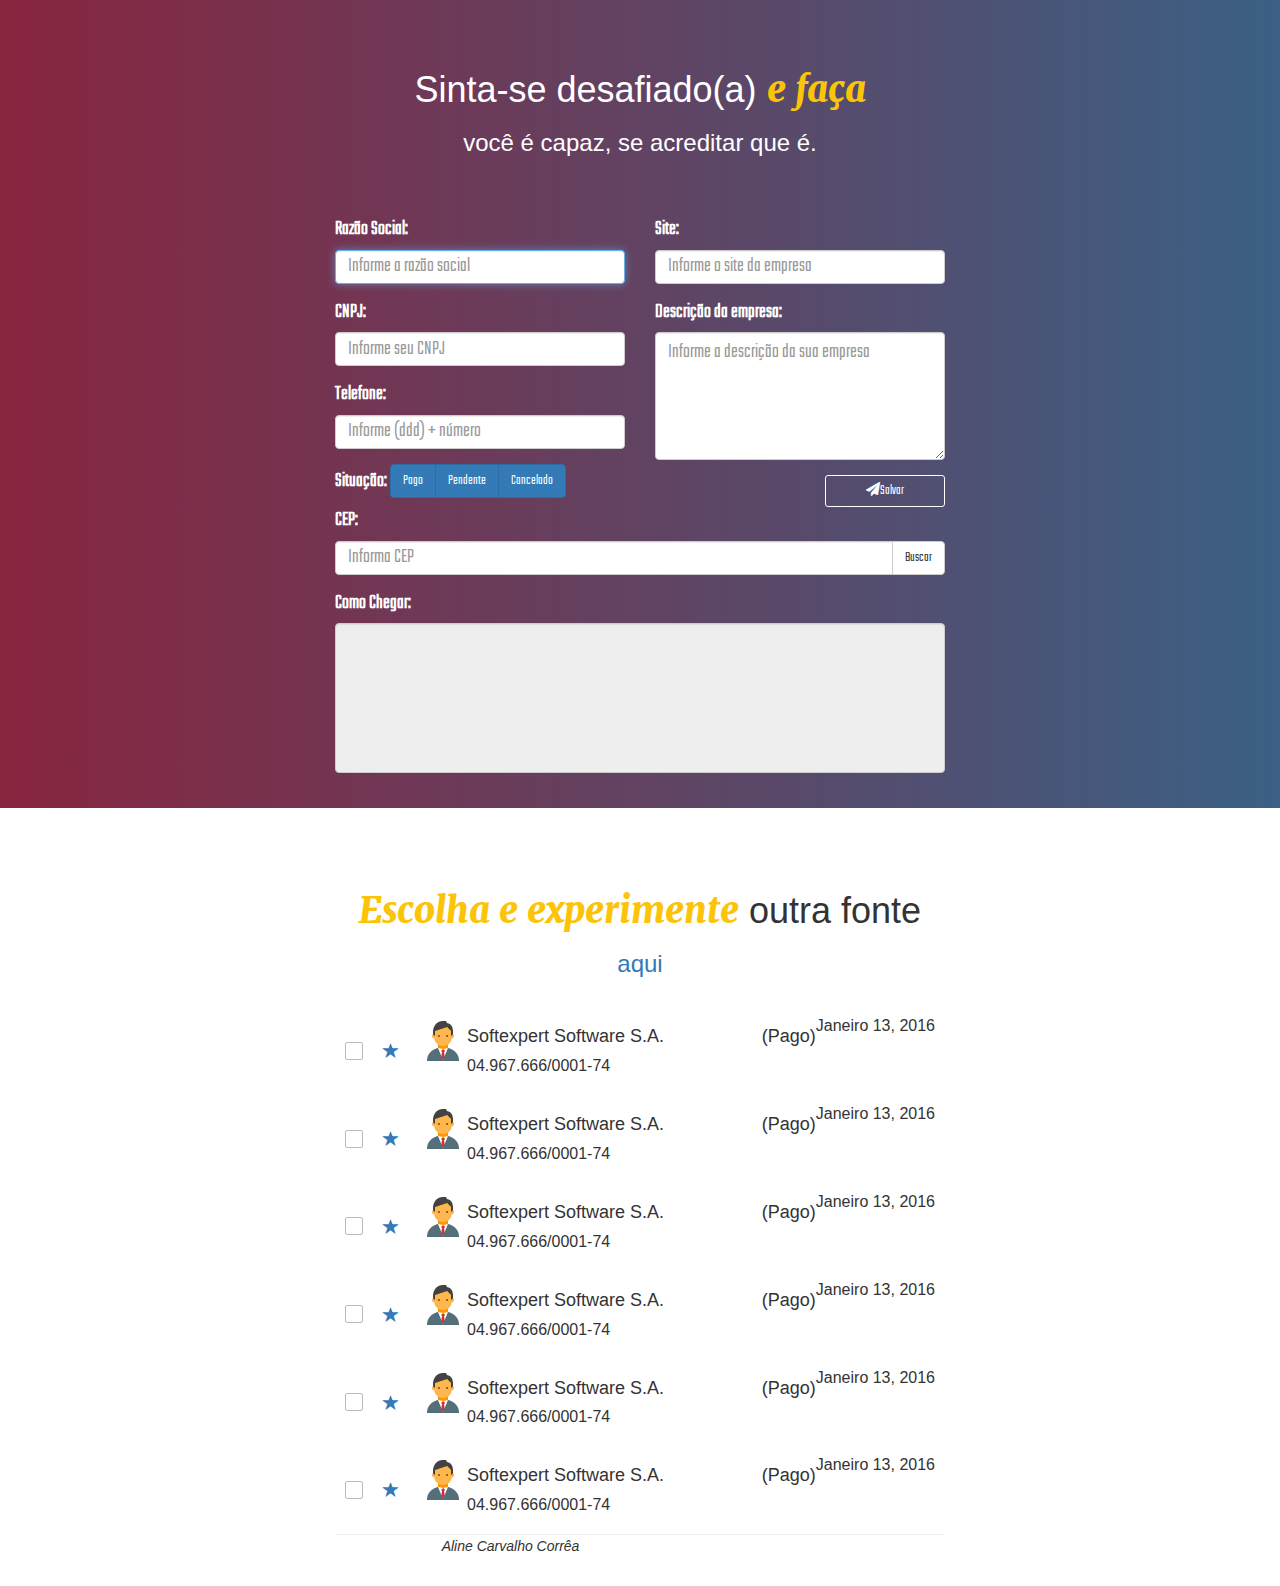
==== 08-desafio-marcoveio-final/Em desenvolvimento/index.html @ c99bf018 "Commit 14/06/2017" ====
<html>
    <head>
        <meta charset = "utf-8">
        <title> DESAFIO FRONT - Etapa 2 </title>     
        <link href="https://maxcdn.bootstrapcdn.com/font-awesome/4.7.0/css/font-awesome.min.css" rel="stylesheet">
        <link href="https://fonts.googleapis.com/icon?family=Material+Icons" rel="stylesheet">
        <link rel="stylesheet" href="css/bootstrap-3.3.7-dist/bootstrap-3.3.7-dist/css/bootstrap.css"> 
        <link rel="stylesheet" href="css/estilo.css"> 
    </head>
    <body>
        <section id="cabecalho">
            <div class="container-fluid entrada">
                <div class="row">
                    <div class="col-md-12">
                        <h1>Sinta-se desafiado(a) <span class = "link">e faça</span></h1>
                        <h3>você é capaz, se acreditar que é.</h3>
                    </div>
                </div>
                <!--FORMULARIO-->
                <form class="formulario"> 
                    <div class="row">
                        <div class="col-md-3"></div>
                        <fieldset class="col-md-3">
                            <div class="form-group">
                                <label for="razaoSocial">Razão Social:</label>
                                <input type="text" class="form-control" id="razaoSocial" name="razaoSocial" placeholder="Informe a razão social" autofocus required>
                            </div>
                            <div class="form-group">
                                <label for="cnpj">CNPJ:</label>
                                <input type="text" class="form-control" id="cnpj" name="cnpj" placeholder="Informe seu CNPJ" data-mask="999.999.999/9999-999" required >
                            </div>
                            <div class="form-group">
                                <label for="telefone">Telefone:</label>
                                <input type="text" class="form-control" id="cnpj" name="cnpj" placeholder="Informe (ddd) + número" data-mask="(999)9999-9999" required >
                            </div>
                            <label for="situacao">Situação:</label>
                                <div class="btn-group">
                                    <button type="button" class="btn btn-primary" id="pago" value="pago">Pago</button>
                                    <button type="button" class="btn btn-primary" id="pendente" value="pendente">Pendente</button>
                                    <button type="button" class="btn btn-primary" id="cancelado" id="cancelado">Cancelado</button>
                                </div>
                        </fieldset>
                        <fieldset class = "col-md-3">
                            <div class="form-group">
                                <label for="site">Site:</label>
                                <input type="text" class="form-control" id="site" name="site" placeholder="Informe o site da empresa">
                            </div>
                            <div class="form-group">
                                <label for="resultadoCep">Descrição da empresa:</label>
                                <textarea class="form-control" rows="4" id="descEmpresa" placeholder="Informe a descrição da sua empresa"></textarea>    
                            </div> 
                            <button type="submit" class="btn btn-link pull-right classesalvar">
                                <i class="fa fa-paper-plane" color="white"></i>Salvar
                            </button>
                        </fieldset>
                        <div class="col-md-3"></div>
                    </div>
                    <div class="row" id="formulario">
                        <div class="col-md-3"></div>
                        <fieldset class = "col-md-6">                        
                            <div class="form-group">
                                <label for="cep">CEP:</label> 
                                <div class="input-group">
                                    <input type="text" class="form-control" id="cep" name="cep" placeholder="Informa CEP" data-mask="99.999-999">
                                    <span class="input-group-btn">
                                        <button class="btn btn-default" type="button" onclick="pcep();">Buscar</button>
                                    </span>
                                </div>
                            </div>
                            <fieldset disabled>
                                <div class="form-group">
                                    <label for="resultadoCep">Como Chegar:</label>
                                    <output class="form-control resultacep" id="resultadoCEP" style="height:150px; font-size:20px;"></output>    
                                </div>
                            </fieldset>
                        </fieldset>
                        <div class="col-md-3"></div>
                    </div>
                    <input type="hidden" id="dataEnvio">
                </form><!--FIM FORMULARIO-->
            </div>
        </section>
        
        <hr class="style12">

        <section id="empresas">
            <div class="container-fluid">
                <div class="row">
                    
                    <div class="col-md-1"></div>
                    <div class="col-md-10">
                        <br>
                            <h1><span class="link">Escolha e experimente</span> outra fonte</h1>
                            <h3><a href="https://fonts.google.com/" target="_blank">aqui</a></h3>
                        <br>
                    </div>
                    <div class="col-md-1"></div>
                </div>
             </div>    

            <!--Tabela-->
            <div class="container-fluid">
                <div class="row">
                    <div class="col-md-3"></div>
                    <div class="col-md-6">
                        <div class="table-container">
                            <table class="table-style">
                                <tbody>
                                <tr>
                                    <td>
                                        <div class="check">
                                            <input type="checkbox" id="checkbox1">
                                            <label for="checkbox1"></label>
                                        </div>
                                    </td>
                                    <td>
                                        <a href="javascript:;" class="star">
                                            <i class="glyphicon glyphicon-star"></i>
                                        </a>
                                    </td>
                                    <td>
                                        <div>
                                            <a href="#" class="pull-left">
                                                <img src="imagens/avatar.png">
                                            </a>
                                                    <div class="media-body">
                                                        <span class="media-meta pull-right">Janeiro 13, 2016</span>
                                                        <h4 class="title">
                                                            Softexpert Software S.A.
                                                            <span class="pull-right pago">(Pago)</span>
                                                        </h4>
                                                        <p class="summary">04.967.666/0001-74</p>
                                                    </div>
                                        </div>
                                    </td>
                                </tr>
                                <tr>
                                    <td>
                                        <div class="check">
                                            <input type="checkbox" id="checkbox2">
                                            <label for="checkbox2"></label>
                                        </div>
                                    </td>
                                    <td>
                                        <a href="javascript:;" class="star">
                                            <i class="glyphicon glyphicon-star"></i>
                                        </a>
                                    </td>
                                    <td>
                                        <div>
                                            <a href="#" class="pull-left">
                                                <img src="imagens/avatar.png">
                                            </a>
                                            <div class="media-body">
                                                <span class="media-meta pull-right">Janeiro 13, 2016</span>
                                                <h4 class="title">
                                                    Softexpert Software S.A.
                                                    <span class="pull-right pago">(Pago)</span>
                                                </h4>
                                                <p class="summary">04.967.666/0001-74</p>
                                            </div>
                                        </div>
                                    </td>
                                </tr>
                                <tr>
                                    <td>
                                        <div class="check">
                                            <input type="checkbox" id="checkbox3">
                                            <label for="checkbox3"></label>
                                        </div>
                                    </td>
                                    <td>
                                        <a href="javascript:;" class="star">
                                            <i class="glyphicon glyphicon-star"></i>
                                        </a>
                                    </td>
                                    <td>
                                        <div>
                                                    <a href="#" class="pull-left">
                                                        <img src="imagens/avatar.png">
                                                    </a>
                                                    <div class="media-body">
                                                        <span class="media-meta pull-right">Janeiro 13, 2016</span>
                                                        <h4 class="title">
                                                            Softexpert Software S.A.
                                                            <span class="pull-right pago">(Pago)</span>
                                                        </h4>
                                                        <p class="summary">04.967.666/0001-74</p>
                                                    </div>
                                        </div>
                                    </td>
                                </tr>
                                <tr>
                                    <td>
                                        <div class="check">
                                            <input type="checkbox" id="checkbox4">
                                                <label for="checkbox4"></label>
                                        </div>
                                    </td>
                                    <td>
                                        <a href="javascript:;" class="star">
                                            <i class="glyphicon glyphicon-star"></i>
                                        </a>
                                    </td>
                                    <td>
                                        <div>
                                                    <a href="#" class="pull-left">
                                                        <img src="imagens/avatar.png">
                                                    </a>
                                                    <div class="media-body">
                                                        <span class="media-meta pull-right">Janeiro 13, 2016</span>
                                                        <h4 class="title">
                                                            Softexpert Software S.A.
                                                            <span class="pull-right pago">(Pago)</span>
                                                        </h4>
                                                        <p class="summary">04.967.666/0001-74</p>
                                                    </div>
                                        </div>
                                    </td>
                                </tr>
                                <tr>
                                    <td>
                                        <div class="check">
                                            <input type="checkbox" id="checkbox5">
                                            <label for="checkbox5"></label>
                                        </div>
                                    </td>
                                   <td>
                                        <a href="javascript:;" class="star">
                                            <i class="glyphicon glyphicon-star"></i>
                                        </a>
                                   </td>
                                    <td>
                                        <div>
                                                    <a href="#" class="pull-left">
                                                        <img src="imagens/avatar.png">
                                                    </a>
                                                    <div class="media-body">
                                                        <span class="media-meta pull-right">Janeiro 13, 2016</span>
                                                        <h4 class="title">
                                                            Softexpert Software S.A.
                                                            <span class="pull-right pago">(Pago)</span>
                                                        </h4>
                                                        <p class="summary">04.967.666/0001-74</p>
                                                    </div>
                                        </div>
                                    </td>
                                </tr>
                                <tr>
                                    <td>
                                        <div class="check">
                                            <input type="checkbox" id="checkbox6">
                                            <label for="checkbox6"></label>
                                        </div>
                                    </td>
                                    <td>
                                        <a href="javascript:;" class="star">
                                            <i class="glyphicon glyphicon-star"></i>
                                        </a>
                                    </td>
                                    <td>
                                        <div>
                                            <a href="#" class="pull-left">
                                                <img src="imagens/avatar.png">
                                            </a>
                                            <div class="media-body">
                                                <span class="media-meta pull-right">Janeiro 13, 2016</span>
                                                <h4 class="title">
                                                    Softexpert Software S.A.
                                                    <span class="pull-right pago">(Pago)</span>
                                                </h4>
                                                    <p class="summary">04.967.666/0001-74</p>
                                            </div>
                                        </div>  
                                    </td>
                                </tr>
                                </tbody>
                            </table>
                        </div>
                    <div class="col-md-3"></div>
                </div>
            </div>
            <!--Tabela-->

        </section>

        <div class="content-footer container-fluid">
            <div class="row">
                <div class="col-md-4"></div>
                <div class="col-md-4"><p class="text-left"><em>Aline Carvalho Corrêa</em></p></div>
                <div class="col-md-4"></div>
            </div>
        </div>

    <!--Imports-->
        <script src="js/jquery.js"></script>
        <script src="js/cep.js"></script>
        <script src="js/filtro.js"></script>
        <script src="js/inputmask-plugin.js"></script>
        <script src="js/filtro.js"></script>
        <script src="js/testebotaofavorito.js"></script>
        <script src="js/testebotaofavorito1.js"></script>
        <script src="js/testecheck.js"></script>
        <script src="js/testecheck1.js"></script>
        <script src="js/testecheck2.js"></script>
        <script src="js/testecheck3.js"></script>
        <script src="js/testecheck4.js"></script>
        <script src="js/testecheck5.js"></script>
        <script src="js/testeCheckbox.js"></script>
        <script type="text/javascript">
            $(document).ready(function () {
                    testCheckbox();
                });
        </script>
    <!---------->
    </body>
</html>
---- 08-desafio-marcoveio-final/Em desenvolvimento/css/estilo.css ----
@font-face {
font-family: 'Bangers';
src: url('../fonts/Bangers/Bangers-Regular.ttf');
}
@font-face {
font-family: 'Merriweather';
src: url('../fonts/Merriweather/Merriweather-BlackItalic.ttf');
}
@font-face {
font-family: 'Teko';
src: url('../fonts/Teko/Teko-Light.ttf');
}
.resultacep{
    height: 100px;
}
.link{
    font-family: 'Merriweather';
    color:#FCC408;
}
h1,h3{
    text-align: center;
}
.entrada{
    background: linear-gradient(to right, #88253f,#3b6085);
    width:inherit;
    color:#FFFFFF;
    padding-top:50px;
}
body{
  padding-bottom:20px;
}
.formulario{
    margin-top: 50px;
    font-family: Teko;
    font-size:20px;
}
.formulario input{
    font-size:20px;
}
.formulario textarea{
    font-size:20px;
}
.bordaform{
    border-left:solid 1px #FFFFFF;
}
.classesalvar{
    color:#FFFFFF;
    border:solid 1px #FFFFFF;
    border-radius:3px;
    padding:5px 40px;
    text-align:center;
}
.classesalvar:hover{
    color:#FFFFFF;
    text-decoration: none;
    border:solid 1px #FFFFFF;
    border-radius:3px;
    padding:5px 40px;
    text-align:center;
}
.classesalvar:visited{
    color:#FFFFFF;
    border:solid 1px #FFFFFF;
    border-radius:3px;
    padding:5px 40px;
    text-align:center;
}
.fundo{background-color: #efeded;}
.idpago{color:#449D44;}
.idpendente{color:#EC971F;}
.idcancelado{color:#C9302C;}
.iddata{color:#a5a5a5;font-size: 10px;}
.centro{text-align: center;}
.paypal{
  margin: auto;
}
.paypal1{
  margin: auto;
}
.paypal2{
  margin: auto;
}
.paypal3{
  margin: auto;
}
.paypal4{
  margin: auto;
}
.paypal5{
  margin: auto;
}
.favoritando{
   color:#9e9c9c;
    text-align: center;
}
.favorita{
   color:#f9ca2f;
    text-align: center;
}
.nfavorito4{
   color:#9e9c9c;
    text-align: center;
}
.favorito4{
   color:#f9ca2f;
    text-align: center;
}
.nfavorito3{
   color:#9e9c9c;
    text-align: center;
}
.favorito3{
   color:#f9ca2f;
    text-align: center;
}
.nfavorito2{
   color:#9e9c9c;
    text-align: center;
}
.favorito2{
   color:#f9ca2f;
    text-align: center;
}
.nfavorito1{
   color:#9e9c9c;
    text-align: center;
}
.favorito1{
   color:#f9ca2f;
    text-align: center;
}
.nfavorito{
   color:#9e9c9c;
    text-align: center;
}
.favorito{
   color:#f9ca2f;
    text-align: center;
}
.nomeempresa{text-align: left;}
.businessName{
  font-size: 15px;
  font-weight: bolder;
  color: #2BBCDE;
  text-align: left;
}
.businessNumber{
  font-size: 14px;
}

/*  --------------------------------------------------
  :: Yuri CSS
  -------------------------------------------------- */

hr.style12 {
  height: 3px;
  background: url(https://thumb7.shutterstock.com/display_pic_with_logo/1096643/214418965/stock-photo-pencil-icon-flat-abstract-background-with-web-icons-interface-symbols-cloud-computing-mobile-214418965.jpg) repeat-x 0 0;
  border: 0;
}
.table-style {
  background-color: #fff;
  border-bottom: 1px solid #eee;
}
.table-style tbody tr:hover {
  cursor: pointer;
  background-color: #eee;
}
.table-style tbody tr td {
  padding: 10px;
  vertical-align: middle;
  border-top-color: #eee;
}
.table-style tbody tr.selected td {
  background-color: #eee;
}
.table-style tr td:first-child {
  width: 38px;
}
.table-style tr td:nth-child(2) {
  width: 35px;
}

.check{
  position: relative;
}

.check input[type="checkbox"]{
  opacity: 0;
}
.check label:before { /*  Quando caixa de checkbox não esta selecionada  */
  content: '';
  top: 1px;
  left: 0;
  width: 18px;
  height: 18px;
  display: block;
  position: absolute;
  border-radius: 2px;
  border: 1px solid #bbb;
  background-color: #fff;
}
.check input[type="checkbox"]:checked + label:before {
  border-color: #2BBCDE;
  background-color: #FF03EF;
}
.check input[type="checkbox"]:checked + label:after {
  top: 3px;
  left: 3.5px;
  content: '\e013';
  color: #fff;
  font-size: 11px;
  font-family: 'Glyphicons Halflings';
  position: absolute;
}
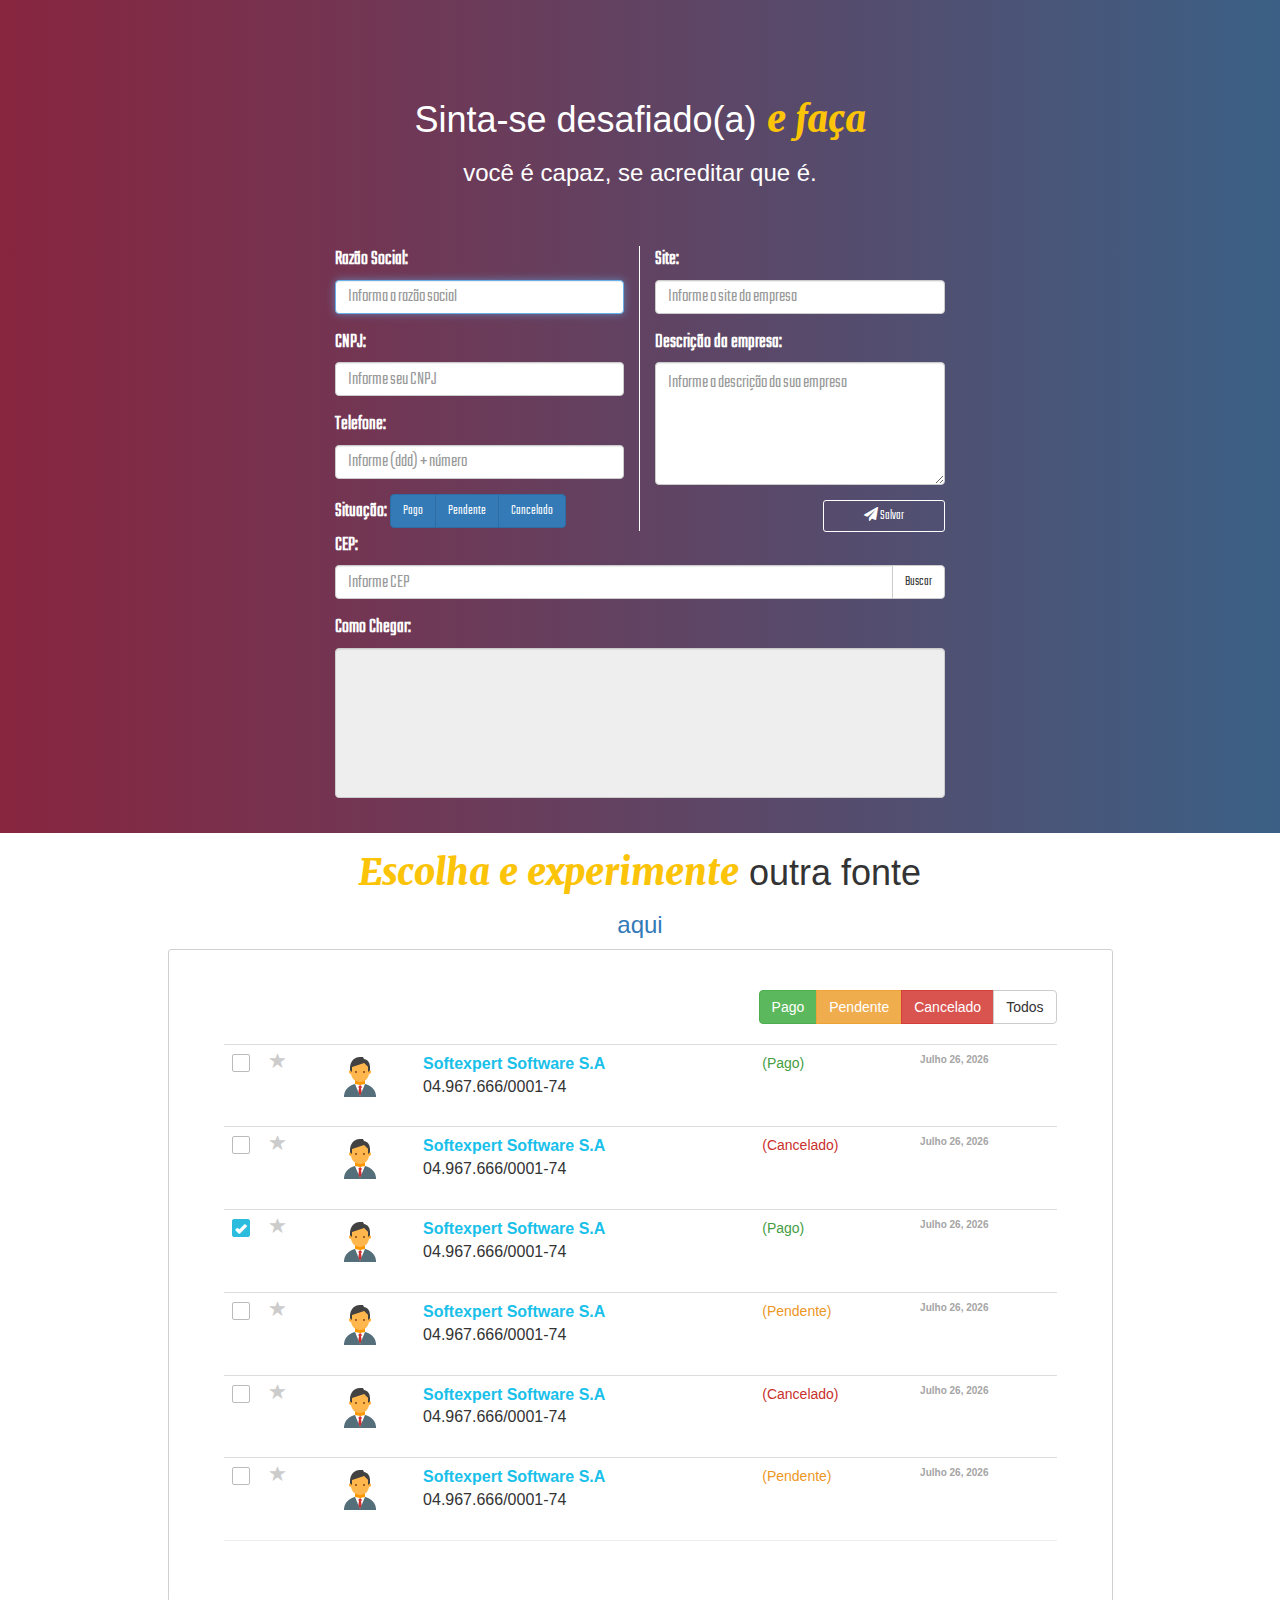
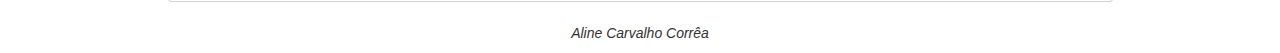
==== commit 2a36fea6: "commit 19/06/2017" ====
--- a/08-desafio-marcoveio-final/Em desenvolvimento/index.html
+++ b/08-desafio-marcoveio-final/Em desenvolvimento/index.html
@@ -1,317 +1,344 @@
 <html>
-    <head>
-        <meta charset = "utf-8">
-        <title> DESAFIO FRONT - Etapa 2 </title>     
-        <link href="https://maxcdn.bootstrapcdn.com/font-awesome/4.7.0/css/font-awesome.min.css" rel="stylesheet">
-        <link href="https://fonts.googleapis.com/icon?family=Material+Icons" rel="stylesheet">
-        <link rel="stylesheet" href="css/bootstrap-3.3.7-dist/bootstrap-3.3.7-dist/css/bootstrap.css"> 
-        <link rel="stylesheet" href="css/estilo.css"> 
-    </head>
-    <body>
-        <section id="cabecalho">
-            <div class="container-fluid entrada">
-                <div class="row">
-                    <div class="col-md-12">
-                        <h1>Sinta-se desafiado(a) <span class = "link">e faça</span></h1>
-                        <h3>você é capaz, se acreditar que é.</h3>
-                    </div>
-                </div>
-                <!--FORMULARIO-->
-                <form class="formulario"> 
-                    <div class="row">
-                        <div class="col-md-3"></div>
-                        <fieldset class="col-md-3">
-                            <div class="form-group">
-                                <label for="razaoSocial">Razão Social:</label>
-                                <input type="text" class="form-control" id="razaoSocial" name="razaoSocial" placeholder="Informe a razão social" autofocus required>
-                            </div>
-                            <div class="form-group">
-                                <label for="cnpj">CNPJ:</label>
-                                <input type="text" class="form-control" id="cnpj" name="cnpj" placeholder="Informe seu CNPJ" data-mask="999.999.999/9999-999" required >
-                            </div>
-                            <div class="form-group">
-                                <label for="telefone">Telefone:</label>
-                                <input type="text" class="form-control" id="cnpj" name="cnpj" placeholder="Informe (ddd) + número" data-mask="(999)9999-9999" required >
-                            </div>
-                            <label for="situacao">Situação:</label>
-                                <div class="btn-group">
-                                    <button type="button" class="btn btn-primary" id="pago" value="pago">Pago</button>
-                                    <button type="button" class="btn btn-primary" id="pendente" value="pendente">Pendente</button>
-                                    <button type="button" class="btn btn-primary" id="cancelado" id="cancelado">Cancelado</button>
-                                </div>
-                        </fieldset>
-                        <fieldset class = "col-md-3">
-                            <div class="form-group">
-                                <label for="site">Site:</label>
-                                <input type="text" class="form-control" id="site" name="site" placeholder="Informe o site da empresa">
-                            </div>
-                            <div class="form-group">
-                                <label for="resultadoCep">Descrição da empresa:</label>
-                                <textarea class="form-control" rows="4" id="descEmpresa" placeholder="Informe a descrição da sua empresa"></textarea>    
-                            </div> 
-                            <button type="submit" class="btn btn-link pull-right classesalvar">
-                                <i class="fa fa-paper-plane" color="white"></i>Salvar
-                            </button>
-                        </fieldset>
-                        <div class="col-md-3"></div>
-                    </div>
-                    <div class="row" id="formulario">
-                        <div class="col-md-3"></div>
-                        <fieldset class = "col-md-6">                        
-                            <div class="form-group">
-                                <label for="cep">CEP:</label> 
-                                <div class="input-group">
-                                    <input type="text" class="form-control" id="cep" name="cep" placeholder="Informa CEP" data-mask="99.999-999">
-                                    <span class="input-group-btn">
-                                        <button class="btn btn-default" type="button" onclick="pcep();">Buscar</button>
-                                    </span>
-                                </div>
-                            </div>
-                            <fieldset disabled>
-                                <div class="form-group">
-                                    <label for="resultadoCep">Como Chegar:</label>
-                                    <output class="form-control resultacep" id="resultadoCEP" style="height:150px; font-size:20px;"></output>    
-                                </div>
-                            </fieldset>
-                        </fieldset>
-                        <div class="col-md-3"></div>
-                    </div>
-                    <input type="hidden" id="dataEnvio">
-                </form><!--FIM FORMULARIO-->
-            </div>
-        </section>
-        
-        <hr class="style12">
-
-        <section id="empresas">
-            <div class="container-fluid">
-                <div class="row">
-                    
-                    <div class="col-md-1"></div>
-                    <div class="col-md-10">
-                        <br>
-                            <h1><span class="link">Escolha e experimente</span> outra fonte</h1>
-                            <h3><a href="https://fonts.google.com/" target="_blank">aqui</a></h3>
-                        <br>
-                    </div>
-                    <div class="col-md-1"></div>
-                </div>
-             </div>    
-
-            <!--Tabela-->
-            <div class="container-fluid">
-                <div class="row">
-                    <div class="col-md-3"></div>
-                    <div class="col-md-6">
-                        <div class="table-container">
-                            <table class="table-style">
-                                <tbody>
-                                <tr>
-                                    <td>
-                                        <div class="check">
-                                            <input type="checkbox" id="checkbox1">
-                                            <label for="checkbox1"></label>
-                                        </div>
-                                    </td>
-                                    <td>
-                                        <a href="javascript:;" class="star">
-                                            <i class="glyphicon glyphicon-star"></i>
-                                        </a>
-                                    </td>
-                                    <td>
-                                        <div>
-                                            <a href="#" class="pull-left">
-                                                <img src="imagens/avatar.png">
-                                            </a>
-                                                    <div class="media-body">
-                                                        <span class="media-meta pull-right">Janeiro 13, 2016</span>
-                                                        <h4 class="title">
-                                                            Softexpert Software S.A.
-                                                            <span class="pull-right pago">(Pago)</span>
-                                                        </h4>
-                                                        <p class="summary">04.967.666/0001-74</p>
-                                                    </div>
-                                        </div>
-                                    </td>
-                                </tr>
-                                <tr>
-                                    <td>
-                                        <div class="check">
-                                            <input type="checkbox" id="checkbox2">
-                                            <label for="checkbox2"></label>
-                                        </div>
-                                    </td>
-                                    <td>
-                                        <a href="javascript:;" class="star">
-                                            <i class="glyphicon glyphicon-star"></i>
-                                        </a>
-                                    </td>
-                                    <td>
-                                        <div>
-                                            <a href="#" class="pull-left">
-                                                <img src="imagens/avatar.png">
-                                            </a>
-                                            <div class="media-body">
-                                                <span class="media-meta pull-right">Janeiro 13, 2016</span>
-                                                <h4 class="title">
-                                                    Softexpert Software S.A.
-                                                    <span class="pull-right pago">(Pago)</span>
-                                                </h4>
-                                                <p class="summary">04.967.666/0001-74</p>
-                                            </div>
-                                        </div>
-                                    </td>
-                                </tr>
-                                <tr>
-                                    <td>
-                                        <div class="check">
-                                            <input type="checkbox" id="checkbox3">
-                                            <label for="checkbox3"></label>
-                                        </div>
-                                    </td>
-                                    <td>
-                                        <a href="javascript:;" class="star">
-                                            <i class="glyphicon glyphicon-star"></i>
-                                        </a>
-                                    </td>
-                                    <td>
-                                        <div>
-                                                    <a href="#" class="pull-left">
-                                                        <img src="imagens/avatar.png">
-                                                    </a>
-                                                    <div class="media-body">
-                                                        <span class="media-meta pull-right">Janeiro 13, 2016</span>
-                                                        <h4 class="title">
-                                                            Softexpert Software S.A.
-                                                            <span class="pull-right pago">(Pago)</span>
-                                                        </h4>
-                                                        <p class="summary">04.967.666/0001-74</p>
-                                                    </div>
-                                        </div>
-                                    </td>
-                                </tr>
-                                <tr>
-                                    <td>
-                                        <div class="check">
-                                            <input type="checkbox" id="checkbox4">
-                                                <label for="checkbox4"></label>
-                                        </div>
-                                    </td>
-                                    <td>
-                                        <a href="javascript:;" class="star">
-                                            <i class="glyphicon glyphicon-star"></i>
-                                        </a>
-                                    </td>
-                                    <td>
-                                        <div>
-                                                    <a href="#" class="pull-left">
-                                                        <img src="imagens/avatar.png">
-                                                    </a>
-                                                    <div class="media-body">
-                                                        <span class="media-meta pull-right">Janeiro 13, 2016</span>
-                                                        <h4 class="title">
-                                                            Softexpert Software S.A.
-                                                            <span class="pull-right pago">(Pago)</span>
-                                                        </h4>
-                                                        <p class="summary">04.967.666/0001-74</p>
-                                                    </div>
-                                        </div>
-                                    </td>
-                                </tr>
-                                <tr>
-                                    <td>
-                                        <div class="check">
-                                            <input type="checkbox" id="checkbox5">
-                                            <label for="checkbox5"></label>
-                                        </div>
-                                    </td>
-                                   <td>
-                                        <a href="javascript:;" class="star">
-                                            <i class="glyphicon glyphicon-star"></i>
-                                        </a>
-                                   </td>
-                                    <td>
-                                        <div>
-                                                    <a href="#" class="pull-left">
-                                                        <img src="imagens/avatar.png">
-                                                    </a>
-                                                    <div class="media-body">
-                                                        <span class="media-meta pull-right">Janeiro 13, 2016</span>
-                                                        <h4 class="title">
-                                                            Softexpert Software S.A.
-                                                            <span class="pull-right pago">(Pago)</span>
-                                                        </h4>
-                                                        <p class="summary">04.967.666/0001-74</p>
-                                                    </div>
-                                        </div>
-                                    </td>
-                                </tr>
-                                <tr>
-                                    <td>
-                                        <div class="check">
-                                            <input type="checkbox" id="checkbox6">
-                                            <label for="checkbox6"></label>
-                                        </div>
-                                    </td>
-                                    <td>
-                                        <a href="javascript:;" class="star">
-                                            <i class="glyphicon glyphicon-star"></i>
-                                        </a>
-                                    </td>
-                                    <td>
-                                        <div>
-                                            <a href="#" class="pull-left">
-                                                <img src="imagens/avatar.png">
-                                            </a>
-                                            <div class="media-body">
-                                                <span class="media-meta pull-right">Janeiro 13, 2016</span>
-                                                <h4 class="title">
-                                                    Softexpert Software S.A.
-                                                    <span class="pull-right pago">(Pago)</span>
-                                                </h4>
-                                                    <p class="summary">04.967.666/0001-74</p>
-                                            </div>
-                                        </div>  
-                                    </td>
-                                </tr>
-                                </tbody>
-                            </table>
-                        </div>
-                    <div class="col-md-3"></div>
-                </div>
-            </div>
-            <!--Tabela-->
-
-        </section>
-
-        <div class="content-footer container-fluid">
-            <div class="row">
-                <div class="col-md-4"></div>
-                <div class="col-md-4"><p class="text-left"><em>Aline Carvalho Corrêa</em></p></div>
-                <div class="col-md-4"></div>
-            </div>
-        </div>
-
-    <!--Imports-->
-        <script src="js/jquery.js"></script>
-        <script src="js/cep.js"></script>
-        <script src="js/filtro.js"></script>
-        <script src="js/inputmask-plugin.js"></script>
-        <script src="js/filtro.js"></script>
-        <script src="js/testebotaofavorito.js"></script>
-        <script src="js/testebotaofavorito1.js"></script>
-        <script src="js/testecheck.js"></script>
-        <script src="js/testecheck1.js"></script>
-        <script src="js/testecheck2.js"></script>
-        <script src="js/testecheck3.js"></script>
-        <script src="js/testecheck4.js"></script>
-        <script src="js/testecheck5.js"></script>
-        <script src="js/testeCheckbox.js"></script>
-        <script type="text/javascript">
-            $(document).ready(function () {
-                    testCheckbox();
-                });
-        </script>
-    <!---------->
-    </body>
+<head>
+	<meta charset = "utf-8">
+	<title> DESAFIO FRONT - Parte II </title>     
+	<link href="https://maxcdn.bootstrapcdn.com/font-awesome/4.7.0/css/font-awesome.min.css" rel="stylesheet">
+	<link href="https://fonts.googleapis.com/icon?family=Material+Icons" rel="stylesheet">
+	<link rel="stylesheet" href="css/bootstrap-3.3.7-dist/bootstrap-3.3.7-dist/css/bootstrap.css"> 
+	<link rel="stylesheet" href="css/estilo.css"> 
+</head>
+<body>
+
+	<section>
+		<div class="container entrada">
+			<div class="row" id="cabecalho">
+				<h1>Sinta-se desafiado(a) <span class = "teste">e faça</span></h1>
+				<h3>você é capaz, se acreditar que é.</h3>
+			</div>
+			<!--FORMULARIO-->
+			<form class="formulario"> 
+				<div class="row">
+					<div class="col-md-3"></div>
+					<fieldset class="col-md-3 borda-formulario">
+						<div class="form-group">
+							<label for="razaoSocial">Razão Social:</label>
+							<input type="text" class="form-control" id="razaoSocial" name="razaoSocial" placeholder="Informa a razão social" autofocus required>
+						</div>
+						<div class="form-group">
+							<label for="cnpj">CNPJ:</label>
+							<input type="text" class="form-control" id="cnpj" name="cnpj" placeholder="Informe seu CNPJ" data-mask="999.999.999/9999-999" required >
+						</div>
+						<div class="form-group">
+							<label for="telefone">Telefone:</label>
+							<input type="text" class="form-control" id="cnpj" name="cnpj" placeholder="Informe (ddd) + número" data-mask="(999)9999-9999" required >
+						</div>
+						<label for="situacao">Situação:</label>
+						<div class="btn-group">
+							<button type="button" class="btn btn-primary" id="pago" value="pago">Pago</button>
+							<button type="button" class="btn btn-primary" id="pendente" value="pendente">Pendente</button>
+							<button type="button" class="btn btn-primary" id="cancelado" id="cancelado">Cancelado</button>
+						</div>
+					</fieldset>
+
+					<fieldset class = "col-md-3">
+						<div class="form-group">
+							<label for="site">Site:</label>
+							<input type="text" class="form-control" id="site" name="site" placeholder="Informe o site da empresa">
+						</div>
+						<div class="form-group">
+							<label for="resultadoCep">Descrição da empresa:</label>
+							<textarea class="form-control" rows="4" id="descEmpresa" placeholder="Informe a descrição da sua empresa"></textarea>    
+						</div>
+						<button type="submit" class="btn btn-link pull-right botao-salvar">
+							<i class="fa fa-paper-plane" color="white"></i>
+							Salvar
+						</button>
+					</fieldset>
+					<div class="col-md-3"></div>
+				</div>
+
+				<div class="row">
+					<div class="col-md-3"></div>
+					<fieldset class = "col-md-6">
+						<div class="form-group">
+							<label for="cep">CEP:</label> 
+							<div class="input-group">
+								<input type="text" class="form-control" id="cep" name="cep" placeholder="Informe CEP" data-mask="99.999-999">
+								<span class="input-group-btn">
+									<button class="btn btn-default" type="button" id="botaoCep">
+										Buscar
+									</button>
+								</span>
+							</div>
+						</div>
+						<fieldset disabled>
+							<div class="form-group">
+								<label for="resultadoCep">Como Chegar:</label>
+								<output class="form-control resultacep" id="resultadoCEP" style="height:150px; font-size:20px;"></output>    
+							</div>
+						</fieldset>
+					</fieldset>
+
+					<div class="col-md-3"></div>
+				</div>
+				<input type="hidden" id="dataEnvio">
+			</form>
+		</div>
+	</section>
+
+	<section>
+		<div class="container">
+			<div class="row">
+				<div class="col-md-12">
+					<h1><span class = "teste">Escolha e experimente</span> outra fonte</h1>
+					<h3><a href="https://fonts.google.com/" target="_blank">aqui</a></h3>
+				</div>
+			</div>
+			<div class="row">
+				<div class="col-md-1"></div>
+				<div class="col-md-10">
+					<div class="row espaco-tabela">
+						<div class="col-md-12">
+							<div class="row">
+								<div class="col-md-12">
+									<div class="btn-group pull-right" >  
+										<button type="button" class="btn btn-success botao-filtro" data-etiqueta="pago">Pago</button>
+										<button type="button" class="btn btn-warning botao-filtro" data-etiqueta="pendente">Pendente</button>
+										<button type="button" class="btn btn-danger botao-filtro"  data-etiqueta="cancelado">Cancelado</button>
+										<button type="button" class="btn btn-default botao-filtro" data-etiqueta="todos">Todos</button>
+									</div>
+								</div>
+							</div>
+							<br>
+							<div class="row">
+								<div class="col-md-12">
+									<div class="table-container">
+										<!--Tabela-->
+										<table class="table" id="tabela">
+											<tbody>
+												<!--LINHA 1-->
+												<tr data-status="pago">
+													<td class="centro">   
+														<div class="ckbox">
+															<input type="checkbox" id="checkbox1">
+															<label for="checkbox1"></label>
+														</div>
+													</td>
+													<td>
+														<a href="javascript:;" class="estrela">
+															<i class="glyphicon glyphicon-star"></i>
+														</a>
+													</td>
+													<td class="centro">
+														<img src="imagens/avatar.png" alt="img empresa" class="img-rounded">
+													</td>
+													<td>
+														<dl>
+															<dt>Softexpert Software S.A</dt>
+															<dd>04.967.666/0001-74</dd>
+														</dl>
+													</td>
+													<td id="pagos" class="status-pago">
+														(Pago)
+													</td>
+													<td class="text-left">
+														<span class="data">
+															<script src="js/data.js"></script>
+														</span>
+													</td>
+												</tr>
+												<!--LINHA 2-->
+												<tr data-status="cancelado">
+													<td class="centro">   
+														<div class="ckbox">
+															<input type="checkbox" id="checkbox2">
+															<label for="checkbox2"></label>
+														</div>
+													</td>
+													<td>
+														<a href="javascript:;" class="estrela">
+															<i class="glyphicon glyphicon-star"></i>
+														</a>
+													</td>
+													<td class="centro">
+														<img src="imagens/avatar.png" alt="img empresa" class="img-rounded">
+													</td>
+													<td>
+														<dl>
+															<dt>Softexpert Software S.A</dt>
+															<dd>04.967.666/0001-74</dd>
+														</dl>
+													</td>
+													<td class="status-cancelado">
+														(Cancelado)
+													</td>
+													<td class="text-left">
+														<span class="data">
+															<script src="js/data.js"></script>
+														</span>
+													</td>
+												</tr>
+												<!--LINHA 3-->
+												<tr data-status="pago">
+													<td class="centro">   
+														<div class="ckbox">
+															<input type="checkbox" id="checkbox3" checked>
+															<label for="checkbox3"></label>
+														</div>
+													</td>
+													<td>
+														<a href="javascript:;" class="estrela">
+															<i class="glyphicon glyphicon-star"></i>
+														</a>
+													</td>
+													<td class="centro">
+														<img src="imagens/avatar.png" alt="img empresa" class="img-rounded">
+													</td>
+													<td>
+														<dl>
+															<dt>Softexpert Software S.A</dt>
+															<dd>04.967.666/0001-74</dd>
+														</dl>
+													</td>
+													<td class="status-pago">
+														(Pago)
+													</td>
+													<td class="text-left">
+														<span class="data">
+															<script src="js/data.js"></script>
+														</span>
+													</td>
+												</tr> 
+												<!--LINHA 4-->
+												<tr data-status="pendente">
+													<td class="centro">   
+														<div class="ckbox">
+															<input type="checkbox" id="checkbox4">
+															<label for="checkbox4"></label>
+														</div>
+													</td>
+													<td>
+														<a href="javascript:;" class="estrela">
+															<i class="glyphicon glyphicon-star"></i>
+														</a>
+													</td>
+													<td class="centro">
+														<img src="imagens/avatar.png" alt="img empresa" class="img-rounded">
+													</td>
+													<td>
+														<dl>
+															<dt>Softexpert Software S.A</dt>
+															<dd>04.967.666/0001-74</dd>
+														</dl>
+													</td>
+													<td class="status-pendente">
+														(Pendente)
+													</td>
+													<td class="text-left">
+														<span class="data">
+															<script src="js/data.js"></script>
+														</span>
+													</td>
+												</tr>
+												<!--LINHA 5-->
+												<tr data-status="cancelado">
+													<td class="centro">   
+														<div class="ckbox">
+															<input type="checkbox" id="checkbox5">
+															<label for="checkbox5"></label>
+														</div>
+													</td>
+													<td>
+														<a href="javascript:;" class="estrela">
+															<i class="glyphicon glyphicon-star"></i>
+														</a>
+													</td>
+													<td class="centro">
+														<img src="imagens/avatar.png" alt="img empresa" class="img-rounded">
+													</td>
+													<td>
+														<dl>
+															<dt>Softexpert Software S.A</dt>
+															<dd>04.967.666/0001-74</dd>
+														</dl>
+													</td>
+													<td class="status-cancelado">
+														(Cancelado)
+													</td>
+													<td class="text-left">
+														<span class="data">
+															<script src="js/data.js"></script>
+														</span>
+													</td>
+												</tr>
+												<!--LINHA 6-->
+												<tr data-status="pendente">
+													<td class="centro">   
+														<div class="ckbox">
+															<input type="checkbox" id="checkbox6">
+															<label for="checkbox6"></label>
+														</div>
+													</td>
+													<td>
+														<a href="javascript:;" class="estrela">
+															<i class="glyphicon glyphicon-star"></i>
+														</a>
+													</td>
+													<td class="centro">
+														<img src="imagens/avatar.png" alt="img empresa" class="img-rounded">
+													</td>
+													<td>
+														<dl>
+															<dt>Softexpert Software S.A</dt>
+															<dd>04.967.666/0001-74</dd>
+														</dl>
+													</td>
+													<td class="status-pendente">
+														(Pendente)
+													</td>
+													<td class="text-left">
+														<span class="data">
+															<script src="js/data.js"></script>
+														</span>
+													</td>
+												</tr>
+											</tbody>
+										</table>
+										<!--Fim Tabela-->
+									</div>
+								</div>
+							</div>
+						</div>
+					</div>
+					<div class="col-md-1"></div>
+				</div> 
+			</div>
+		</div>
+	</section>
+
+	<br>
+
+	<section>
+		<div class="content-footer">
+			<p class="centro">
+				<span>
+					<em>Aline Carvalho Corrêa</em>
+				</span>
+			</p>
+		</div>
+	</section>
+
+    <script src="js/jquery.js"></script>
+    <script src="js/favorito.js"></script>
+    <script src="js/cep.js"></script>
+    <script src="js/filtro.js"></script>
+    <script src="js/inputmask-plugin.js"></script>
+    <script type="text/javascript">
+    	$(document).ready(function () {
+    		favoritar();
+    		filtrar();
+    	});
+    </script>
+
+</body>
 </html>--- a/08-desafio-marcoveio-final/Em desenvolvimento/css/estilo.css
+++ b/08-desafio-marcoveio-final/Em desenvolvimento/css/estilo.css
@@ -1,193 +1,114 @@
+
 @font-face {
-font-family: 'Bangers';
-src: url('../fonts/Bangers/Bangers-Regular.ttf');
+	font-family: 'Bangers';
+	src: url('../fonts/Bangers/Bangers-Regular.ttf');
 }
 @font-face {
-font-family: 'Merriweather';
-src: url('../fonts/Merriweather/Merriweather-BlackItalic.ttf');
+	font-family: 'Merriweather';
+	src: url('../fonts/Merriweather/Merriweather-BlackItalic.ttf');
 }
 @font-face {
-font-family: 'Teko';
-src: url('../fonts/Teko/Teko-Light.ttf');
+	font-family: 'Teko';
+	src: url('../fonts/Teko/Teko-Light.ttf');
 }
 .resultacep{
-    height: 100px;
+	height: 100px;
 }
-.link{
-    font-family: 'Merriweather';
-    color:#FCC408;
+.teste{
+	font-family: 'Merriweather';
+	color:#FCC408;
 }
 h1,h3{
-    text-align: center;
+	text-align: center;
 }
 .entrada{
-    background: linear-gradient(to right, #88253f,#3b6085);
-    width:inherit;
-    color:#FFFFFF;
-    padding-top:50px;
+	background: linear-gradient(to right, #88253f,#3b6085);
+	width:inherit;
+	color:#FFFFFF;
 }
-body{
-  padding-bottom:20px;
+#cabecalho{
+	margin-top:80px; 
 }
 .formulario{
-    margin-top: 50px;
-    font-family: Teko;
-    font-size:20px;
+	margin-top: 50px;
+	font-family: Teko;
+	font-size:20px;
 }
 .formulario input{
-    font-size:20px;
+	font-size:19px;
 }
 .formulario textarea{
-    font-size:20px;
+	font-size:19px;
 }
-.bordaform{
-    border-left:solid 1px #FFFFFF;
+.borda-formulario{
+	border-right:solid 1px #FFFFFF;
 }
-.classesalvar{
-    color:#FFFFFF;
-    border:solid 1px #FFFFFF;
-    border-radius:3px;
-    padding:5px 40px;
-    text-align:center;
+.botao-salvar{
+	color:#FFFFFF;
+	border:solid 1px #FFFFFF;
+	border-radius:3px;
+	padding:5px 40px;
+	text-align:center;
 }
-.classesalvar:hover{
-    color:#FFFFFF;
-    text-decoration: none;
-    border:solid 1px #FFFFFF;
-    border-radius:3px;
-    padding:5px 40px;
-    text-align:center;
+.botao-salvar:hover{
+	color:#FFFFFF;
+	text-decoration: none;
+	border:solid 1px #FFFFFF;
+	border-radius:3px;
+	padding:5px 40px;
+	text-align:center;
 }
-.classesalvar:visited{
-    color:#FFFFFF;
-    border:solid 1px #FFFFFF;
-    border-radius:3px;
-    padding:5px 40px;
-    text-align:center;
+.botao-salvar:visited{
+	color:#FFFFFF;
+	border:solid 1px #FFFFFF;
+	border-radius:3px;
+	padding:5px 40px;
+	text-align:center;
 }
-.fundo{background-color: #efeded;}
-.idpago{color:#449D44;}
-.idpendente{color:#EC971F;}
-.idcancelado{color:#C9302C;}
-.iddata{color:#a5a5a5;font-size: 10px;}
-.centro{text-align: center;}
-.paypal{
-  margin: auto;
+.espaco-tabela{ padding: 40px 40px; border: solid 1px #d3cfcf;border-radius:3px; margin:auto;}
+table{
+	background-color: #fff;
+	border-bottom: 1px solid #eee;
 }
-.paypal1{
-  margin: auto;
+table tbody tr:hover{
+	cursor: pointer;
+	background-color: #eee;
 }
-.paypal2{
-  margin: auto;
+table tbody tr td dl dt{
+	color:19c0ea;
 }
-.paypal3{
-  margin: auto;
+table tbody tr td.status-pago{color:#449D44;font-size: 14px;}
+table tbody tr td.status-pendente{color:#EC971F;font-size: 14px;}
+table tbody tr td.status-cancelado{color:#C9302C;font-size: 14px;}
+table tbody tr td span.data{color: #a5a5a5; font-size: 10px; font-weight: bolder;}
+table .estrela {
+	color: #ccc;
+	text-align: center;
+	display: block;
 }
-.paypal4{
-  margin: auto;
+table .estrela.estrela-checked {
+	color: #F0AD4E;
 }
-.paypal5{
-  margin: auto;
+table .estrela:hover {
+	color: #ccc;
 }
-.favoritando{
-   color:#9e9c9c;
-    text-align: center;
+table .estrela.estrela-checked:hover {
+	color: #F0AD4E;
 }
-.favorita{
-   color:#f9ca2f;
-    text-align: center;
-}
-.nfavorito4{
-   color:#9e9c9c;
-    text-align: center;
-}
-.favorito4{
-   color:#f9ca2f;
-    text-align: center;
-}
-.nfavorito3{
-   color:#9e9c9c;
-    text-align: center;
-}
-.favorito3{
-   color:#f9ca2f;
-    text-align: center;
-}
-.nfavorito2{
-   color:#9e9c9c;
-    text-align: center;
-}
-.favorito2{
-   color:#f9ca2f;
-    text-align: center;
-}
-.nfavorito1{
-   color:#9e9c9c;
-    text-align: center;
-}
-.favorito1{
-   color:#f9ca2f;
-    text-align: center;
-}
-.nfavorito{
-   color:#9e9c9c;
-    text-align: center;
-}
-.favorito{
-   color:#f9ca2f;
-    text-align: center;
-}
-.nomeempresa{text-align: left;}
-.businessName{
-  font-size: 15px;
-  font-weight: bolder;
-  color: #2BBCDE;
-  text-align: left;
-}
-.businessNumber{
-  font-size: 14px;
-}
-
-/*  --------------------------------------------------
-  :: Yuri CSS
-  -------------------------------------------------- */
-
-hr.style12 {
-  height: 3px;
-  background: url(https://thumb7.shutterstock.com/display_pic_with_logo/1096643/214418965/stock-photo-pencil-icon-flat-abstract-background-with-web-icons-interface-symbols-cloud-computing-mobile-214418965.jpg) repeat-x 0 0;
-  border: 0;
-}
-.table-style {
-  background-color: #fff;
-  border-bottom: 1px solid #eee;
-}
-.table-style tbody tr:hover {
-  cursor: pointer;
-  background-color: #eee;
-}
-.table-style tbody tr td {
-  padding: 10px;
-  vertical-align: middle;
-  border-top-color: #eee;
-}
-.table-style tbody tr.selected td {
-  background-color: #eee;
-}
-.table-style tr td:first-child {
-  width: 38px;
-}
-.table-style tr td:nth-child(2) {
-  width: 35px;
-}
-
-.check{
+.ckbox {
   position: relative;
 }
-
-.check input[type="checkbox"]{
-  opacity: 0;
+.ckbox input[type="checkbox"] {
+	display:none;
+  	/*opacity: 0;*/
 }
-.check label:before { /*  Quando caixa de checkbox não esta selecionada  */
+.ckbox label {
+  -webkit-user-select: none;
+  -moz-user-select: none;
+  -ms-user-select: none;
+  user-select: none;
+}
+.ckbox label:before {  
   content: '';
   top: 1px;
   left: 0;
@@ -199,11 +120,11 @@
   border: 1px solid #bbb;
   background-color: #fff;
 }
-.check input[type="checkbox"]:checked + label:before {
+.ckbox input[type="checkbox"]:checked + label:before {
   border-color: #2BBCDE;
-  background-color: #FF03EF;
+  background-color: #2BBCDE;
 }
-.check input[type="checkbox"]:checked + label:after {
+.ckbox input[type="checkbox"]:checked + label:after {
   top: 3px;
   left: 3.5px;
   content: '\e013';
@@ -212,3 +133,7 @@
   font-family: 'Glyphicons Halflings';
   position: absolute;
 }
+.centro{text-align: center;}
+.text-left{text-align: left;}
+.avatarempresa{width: inherit;}
+input.checkteste{display: none;}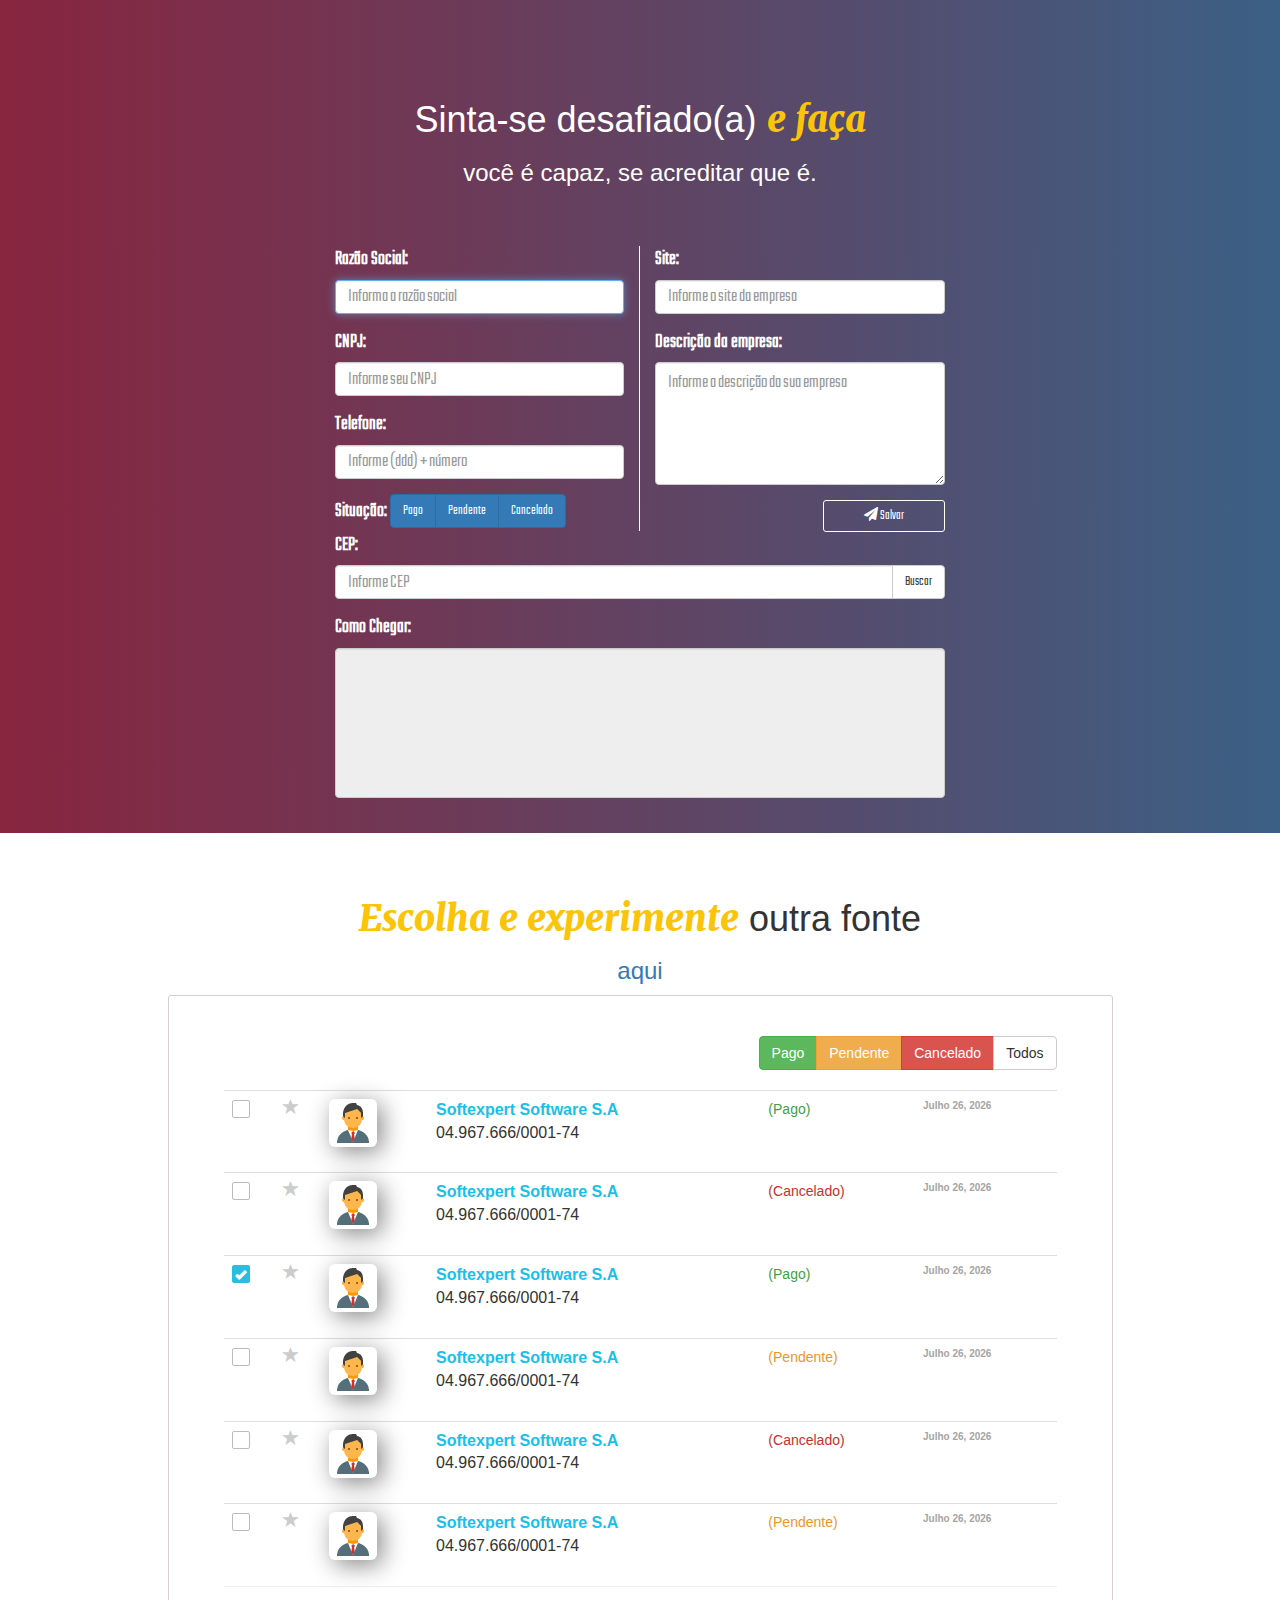
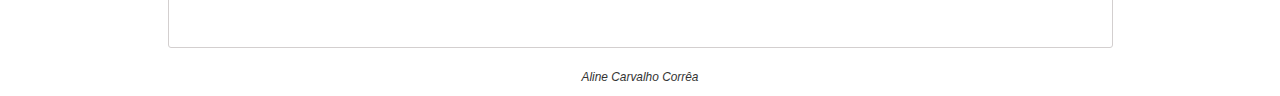
==== commit b919a66f: "Commit 20/06/2017 - manhã" ====
--- a/08-desafio-marcoveio-final/Em desenvolvimento/index.html
+++ b/08-desafio-marcoveio-final/Em desenvolvimento/index.html
@@ -8,7 +8,6 @@
 	<link rel="stylesheet" href="css/estilo.css"> 
 </head>
 <body>
-
 	<section>
 		<div class="container entrada">
 			<div class="row" id="cabecalho">
@@ -30,23 +29,22 @@
 						</div>
 						<div class="form-group">
 							<label for="telefone">Telefone:</label>
-							<input type="text" class="form-control" id="cnpj" name="cnpj" placeholder="Informe (ddd) + número" data-mask="(999)9999-9999" required >
+							<input type="text" class="form-control" id="telefone" name="telefone" placeholder="Informe (ddd) + número" data-mask="(99)9999-9999" required >
 						</div>
 						<label for="situacao">Situação:</label>
 						<div class="btn-group">
 							<button type="button" class="btn btn-primary" id="pago" value="pago">Pago</button>
 							<button type="button" class="btn btn-primary" id="pendente" value="pendente">Pendente</button>
-							<button type="button" class="btn btn-primary" id="cancelado" id="cancelado">Cancelado</button>
+							<button type="button" class="btn btn-primary" id="cancelado" value="cancelado">Cancelado</button>
 						</div>
 					</fieldset>
-
 					<fieldset class = "col-md-3">
 						<div class="form-group">
 							<label for="site">Site:</label>
 							<input type="text" class="form-control" id="site" name="site" placeholder="Informe o site da empresa">
 						</div>
 						<div class="form-group">
-							<label for="resultadoCep">Descrição da empresa:</label>
+							<label for="descEmpresa">Descrição da empresa:</label>
 							<textarea class="form-control" rows="4" id="descEmpresa" placeholder="Informe a descrição da sua empresa"></textarea>    
 						</div>
 						<button type="submit" class="btn btn-link pull-right botao-salvar">
@@ -56,7 +54,6 @@
 					</fieldset>
 					<div class="col-md-3"></div>
 				</div>
-
 				<div class="row">
 					<div class="col-md-3"></div>
 					<fieldset class = "col-md-6">
@@ -78,14 +75,13 @@
 							</div>
 						</fieldset>
 					</fieldset>
-
 					<div class="col-md-3"></div>
 				</div>
 				<input type="hidden" id="dataEnvio">
 			</form>
 		</div>
 	</section>
-
+	<hr class="linha">
 	<section>
 		<div class="container">
 			<div class="row">
@@ -101,7 +97,7 @@
 						<div class="col-md-12">
 							<div class="row">
 								<div class="col-md-12">
-									<div class="btn-group pull-right" >  
+									<div class="btn-group pull-right" > 
 										<button type="button" class="btn btn-success botao-filtro" data-etiqueta="pago">Pago</button>
 										<button type="button" class="btn btn-warning botao-filtro" data-etiqueta="pendente">Pendente</button>
 										<button type="button" class="btn btn-danger botao-filtro"  data-etiqueta="cancelado">Cancelado</button>
@@ -121,21 +117,23 @@
 													<td class="centro">   
 														<div class="ckbox">
 															<input type="checkbox" id="checkbox1">
-															<label for="checkbox1"></label>
-														</div>
-													</td>
-													<td>
-														<a href="javascript:;" class="estrela">
-															<i class="glyphicon glyphicon-star"></i>
-														</a>
-													</td>
-													<td class="centro">
-														<img src="imagens/avatar.png" alt="img empresa" class="img-rounded">
-													</td>
-													<td>
-														<dl>
-															<dt>Softexpert Software S.A</dt>
-															<dd>04.967.666/0001-74</dd>
+															<label for="checkbox1" title="Selecionar"></label>
+														</div>
+													</td>
+													<td>
+														<div class="favoritar">
+															<a href="javascript:;" class="estrela" title="Favoritar">
+																<i class="glyphicon glyphicon-star"></i>
+															</a>
+														</div>
+													</td>
+													<td class="centro">
+														<img src="imagens/avatar.png" alt="img empresa" title="Softexpert Software S.A" class="img-rounded">
+													</td>
+													<td>
+														<dl>
+															<dt title="Visitar site da empresa"><a href="https://www.softexpert.com.br/" target="_blank">Softexpert Software S.A</a></dt>
+															<dd title="CNPJ">04.967.666/0001-74</dd>
 														</dl>
 													</td>
 													<td id="pagos" class="status-pago">
@@ -152,21 +150,23 @@
 													<td class="centro">   
 														<div class="ckbox">
 															<input type="checkbox" id="checkbox2">
-															<label for="checkbox2"></label>
-														</div>
-													</td>
-													<td>
-														<a href="javascript:;" class="estrela">
-															<i class="glyphicon glyphicon-star"></i>
-														</a>
-													</td>
-													<td class="centro">
-														<img src="imagens/avatar.png" alt="img empresa" class="img-rounded">
-													</td>
-													<td>
-														<dl>
-															<dt>Softexpert Software S.A</dt>
-															<dd>04.967.666/0001-74</dd>
+															<label for="checkbox2" title="Selecionar"></label>
+														</div>
+													</td>
+													<td>
+														<div class="favoritar">
+															<a href="javascript:;" class="estrela" title="Favoritar">
+																<i class="glyphicon glyphicon-star"></i>
+															</a>
+														</div>
+													</td>
+													<td class="centro">
+														<img src="imagens/avatar.png" alt="img empresa" title="Softexpert Software S.A" class="img-rounded">
+													</td>
+													<td>
+														<dl>
+															<dt title="Visitar site da empresa"><a href="https://www.softexpert.com.br/" target="_blank">Softexpert Software S.A</a></dt>
+															<dd title="CNPJ">04.967.666/0001-74</dd>
 														</dl>
 													</td>
 													<td class="status-cancelado">
@@ -183,21 +183,23 @@
 													<td class="centro">   
 														<div class="ckbox">
 															<input type="checkbox" id="checkbox3" checked>
-															<label for="checkbox3"></label>
-														</div>
-													</td>
-													<td>
-														<a href="javascript:;" class="estrela">
-															<i class="glyphicon glyphicon-star"></i>
-														</a>
-													</td>
-													<td class="centro">
-														<img src="imagens/avatar.png" alt="img empresa" class="img-rounded">
-													</td>
-													<td>
-														<dl>
-															<dt>Softexpert Software S.A</dt>
-															<dd>04.967.666/0001-74</dd>
+															<label for="checkbox3" title="Selecionar"></label>
+														</div>
+													</td>
+													<td>
+														<div class="favoritar">
+															<a href="javascript:;" class="estrela" title="Favoritar">
+																<i class="glyphicon glyphicon-star"></i>
+															</a>
+														</div>
+													</td>
+													<td class="centro">
+														<img src="imagens/avatar.png" alt="img empresa" title="Softexpert Software S.A" class="img-rounded">
+													</td>
+													<td>
+														<dl>
+															<dt title="Visitar site da empresa"><a href="https://www.softexpert.com.br/" target="_blank">Softexpert Software S.A</a></dt>
+															<dd title="CNPJ">04.967.666/0001-74</dd>
 														</dl>
 													</td>
 													<td class="status-pago">
@@ -214,21 +216,23 @@
 													<td class="centro">   
 														<div class="ckbox">
 															<input type="checkbox" id="checkbox4">
-															<label for="checkbox4"></label>
-														</div>
-													</td>
-													<td>
-														<a href="javascript:;" class="estrela">
-															<i class="glyphicon glyphicon-star"></i>
-														</a>
-													</td>
-													<td class="centro">
-														<img src="imagens/avatar.png" alt="img empresa" class="img-rounded">
-													</td>
-													<td>
-														<dl>
-															<dt>Softexpert Software S.A</dt>
-															<dd>04.967.666/0001-74</dd>
+															<label for="checkbox4" title="Selecionar"></label>
+														</div>
+													</td>
+													<td>
+														<div class="favoritar">
+															<a href="javascript:;" class="estrela" title="Favoritar">
+																<i class="glyphicon glyphicon-star"></i>
+															</a>
+														</div>
+													</td>
+													<td class="centro">
+														<img src="imagens/avatar.png" alt="img empresa" title="Softexpert Software S.A" class="img-rounded">
+													</td>
+													<td>
+														<dl>
+															<dt title="Visitar site da empresa"><a href="https://www.softexpert.com.br/" target="_blank">Softexpert Software S.A</a></dt>
+															<dd title="CNPJ">04.967.666/0001-74</dd>
 														</dl>
 													</td>
 													<td class="status-pendente">
@@ -245,21 +249,23 @@
 													<td class="centro">   
 														<div class="ckbox">
 															<input type="checkbox" id="checkbox5">
-															<label for="checkbox5"></label>
-														</div>
-													</td>
-													<td>
-														<a href="javascript:;" class="estrela">
-															<i class="glyphicon glyphicon-star"></i>
-														</a>
-													</td>
-													<td class="centro">
-														<img src="imagens/avatar.png" alt="img empresa" class="img-rounded">
-													</td>
-													<td>
-														<dl>
-															<dt>Softexpert Software S.A</dt>
-															<dd>04.967.666/0001-74</dd>
+															<label for="checkbox5" title="Selecionar"></label>
+														</div>
+													</td>
+													<td>
+														<div class="favoritar">
+															<a href="javascript:;" class="estrela" title="Favoritar">
+																<i class="glyphicon glyphicon-star"></i>
+															</a>
+														</div>
+													</td>
+													<td class="centro">
+														<img src="imagens/avatar.png" alt="img empresa" title="Softexpert Software S.A" class="img-rounded">
+													</td>
+													<td>
+														<dl>
+															<dt title="Visitar site da empresa"><a href="https://www.softexpert.com.br/" target="_blank">Softexpert Software S.A</a></dt>
+															<dd title="CNPJ">04.967.666/0001-74</dd>
 														</dl>
 													</td>
 													<td class="status-cancelado">
@@ -276,21 +282,23 @@
 													<td class="centro">   
 														<div class="ckbox">
 															<input type="checkbox" id="checkbox6">
-															<label for="checkbox6"></label>
-														</div>
-													</td>
-													<td>
-														<a href="javascript:;" class="estrela">
-															<i class="glyphicon glyphicon-star"></i>
-														</a>
-													</td>
-													<td class="centro">
-														<img src="imagens/avatar.png" alt="img empresa" class="img-rounded">
-													</td>
-													<td>
-														<dl>
-															<dt>Softexpert Software S.A</dt>
-															<dd>04.967.666/0001-74</dd>
+															<label for="checkbox6" title="Selecionar"></label>
+														</div>
+													</td>
+													<td>
+														<div class="favoritar">
+															<a href="javascript:;" class="estrela" title="Favoritar">
+																<i class="glyphicon glyphicon-star"></i>
+															</a>
+														</div>
+													</td>
+													<td class="centro">
+														<img src="imagens/avatar.png" alt="img empresa" title="Softexpert Software S.A" class="img-rounded">
+													</td>
+													<td>
+														<dl>
+															<dt title="Visitar site da empresa"><a href="https://www.softexpert.com.br/" target="_blank">Softexpert Software S.A</a></dt>
+															<dd title="CNPJ">04.967.666/0001-74</dd>
 														</dl>
 													</td>
 													<td class="status-pendente">
@@ -320,25 +328,22 @@
 
 	<section>
 		<div class="content-footer">
-			<p class="centro">
-				<span>
-					<em>Aline Carvalho Corrêa</em>
-				</span>
+			<p>
+				<small><em>Aline Carvalho Corrêa</em></small>
 			</p>
 		</div>
 	</section>
 
-    <script src="js/jquery.js"></script>
-    <script src="js/favorito.js"></script>
-    <script src="js/cep.js"></script>
-    <script src="js/filtro.js"></script>
-    <script src="js/inputmask-plugin.js"></script>
-    <script type="text/javascript">
-    	$(document).ready(function () {
-    		favoritar();
-    		filtrar();
-    	});
-    </script>
-
+	<script src="js/jquery.js"></script>
+	<script src="js/favorito.js"></script>
+	<script src="js/cep.js"></script>
+	<script src="js/filtro.js"></script>
+	<script src="js/inputmask-plugin.js"></script>
+	<script type="text/javascript">
+		$(document).ready(function () {
+			favoritar();
+			filtrar();
+		});
+	</script>
 </body>
 </html>--- a/08-desafio-marcoveio-final/Em desenvolvimento/css/estilo.css
+++ b/08-desafio-marcoveio-final/Em desenvolvimento/css/estilo.css
@@ -19,6 +19,9 @@
 	color:#FCC408;
 }
 h1,h3{
+	text-align: center;
+}
+div.content-footer{
 	text-align: center;
 }
 .entrada{
@@ -65,7 +68,11 @@
 	padding:5px 40px;
 	text-align:center;
 }
-.espaco-tabela{ padding: 40px 40px; border: solid 1px #d3cfcf;border-radius:3px; margin:auto;}
+.espaco-tabela{ 
+	padding: 40px 40px; 
+	border: solid 1px #d3cfcf;
+	border-radius:3px; 
+	margin:auto;}
 table{
 	background-color: #fff;
 	border-bottom: 1px solid #eee;
@@ -74,13 +81,26 @@
 	cursor: pointer;
 	background-color: #eee;
 }
-table tbody tr td dl dt{
+table tbody tr td dl dt a{
 	color:19c0ea;
+	display: inline;
 }
-table tbody tr td.status-pago{color:#449D44;font-size: 14px;}
-table tbody tr td.status-pendente{color:#EC971F;font-size: 14px;}
-table tbody tr td.status-cancelado{color:#C9302C;font-size: 14px;}
-table tbody tr td span.data{color: #a5a5a5; font-size: 10px; font-weight: bolder;}
+table tbody tr td dl dd{
+	display: inline;
+}
+table tbody tr td dl dt a:hover{
+	color:19c0ea;
+	border-bottom: 1.5px dotted;
+}
+table tbody tr td dl dt a:visited{
+	color:19c0ea;
+	text-decoration: none;
+}
+table tbody tr td.status-pago{color:#449D44;	font-size: 14px;}
+table tbody tr td.status-pendente{color:#EC971F;	font-size: 14px;}
+table tbody tr td.status-cancelado{color:#C9302C;	font-size: 14px;}
+table tbody tr td span.data{color: #a5a5a5;		font-size: 10px;	font-weight: bolder;}
+table tbody tr td img.img-rounded{	 margin: auto;	display: inline; box-shadow: 5px 5px 25px #888888;}
 table .estrela {
 	color: #ccc;
 	text-align: center;
@@ -94,6 +114,10 @@
 }
 table .estrela.estrela-checked:hover {
 	color: #F0AD4E;
+}
+div.favoritar{
+	width: inherit;
+	margin-left: 10px;
 }
 .ckbox {
   position: relative;
@@ -133,7 +157,13 @@
   font-family: 'Glyphicons Halflings';
   position: absolute;
 }
+}
 .centro{text-align: center;}
 .text-left{text-align: left;}
 .avatarempresa{width: inherit;}
-input.checkteste{display: none;}+input.checkteste{display: none;}
+hr.linha {
+  height: 6px;
+  background: url(http://ibrahimjabbari.com/english/images/hr-12.png) repeat-x 0 0;
+  border: 0;
+}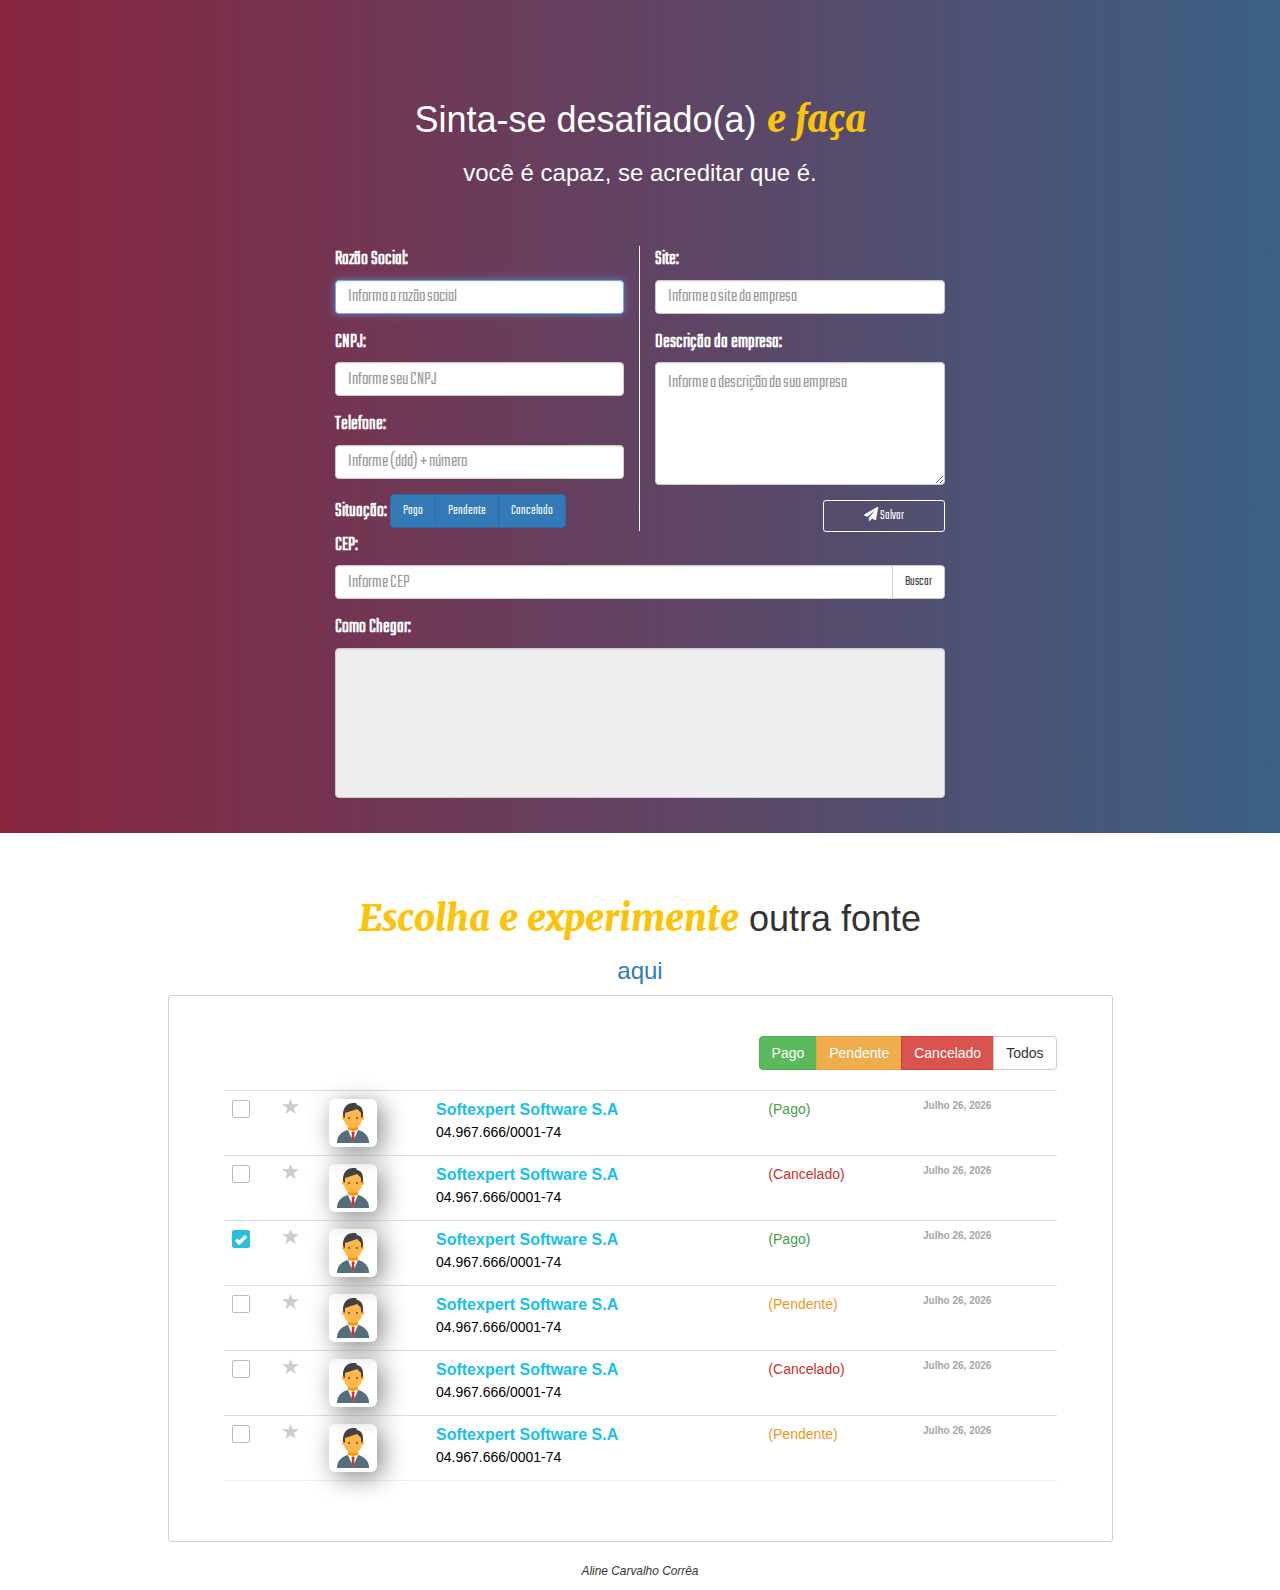
==== commit 3011f564: "Alteração de tag para o campo de nome da empresa e cnpj na tabela" ====
--- a/08-desafio-marcoveio-final/Em desenvolvimento/index.html
+++ b/08-desafio-marcoveio-final/Em desenvolvimento/index.html
@@ -131,12 +131,11 @@
 														<img src="imagens/avatar.png" alt="img empresa" title="Softexpert Software S.A" class="img-rounded">
 													</td>
 													<td>
-														<dl>
-															<dt title="Visitar site da empresa"><a href="https://www.softexpert.com.br/" target="_blank">Softexpert Software S.A</a></dt>
-															<dd title="CNPJ">04.967.666/0001-74</dd>
-														</dl>
-													</td>
-													<td id="pagos" class="status-pago">
+														<p title="Visitar site da empresa" class="nomeEmpresa"><a href="https://www.softexpert.com.br/" target="_blank">Softexpert Software S.A</a></p>
+														<br>
+														<p title="CNPJ" class="cnpjEmpresa">04.967.666/0001-74</p>
+													</td>
+													<td id="pagos" class="status-pago" title="Situação">
 														(Pago)
 													</td>
 													<td class="text-left">
@@ -164,12 +163,11 @@
 														<img src="imagens/avatar.png" alt="img empresa" title="Softexpert Software S.A" class="img-rounded">
 													</td>
 													<td>
-														<dl>
-															<dt title="Visitar site da empresa"><a href="https://www.softexpert.com.br/" target="_blank">Softexpert Software S.A</a></dt>
-															<dd title="CNPJ">04.967.666/0001-74</dd>
-														</dl>
-													</td>
-													<td class="status-cancelado">
+														<p title="Visitar site da empresa" class="nomeEmpresa"><a href="https://www.softexpert.com.br/" target="_blank">Softexpert Software S.A</a></p>
+														<br>
+														<p title="CNPJ" class="cnpjEmpresa">04.967.666/0001-74</p>
+													</td>
+													<td class="status-cancelado" title="Situação">
 														(Cancelado)
 													</td>
 													<td class="text-left">
@@ -197,12 +195,11 @@
 														<img src="imagens/avatar.png" alt="img empresa" title="Softexpert Software S.A" class="img-rounded">
 													</td>
 													<td>
-														<dl>
-															<dt title="Visitar site da empresa"><a href="https://www.softexpert.com.br/" target="_blank">Softexpert Software S.A</a></dt>
-															<dd title="CNPJ">04.967.666/0001-74</dd>
-														</dl>
-													</td>
-													<td class="status-pago">
+														<p title="Visitar site da empresa" class="nomeEmpresa"><a href="https://www.softexpert.com.br/" target="_blank">Softexpert Software S.A</a></p>
+														<br>
+														<p title="CNPJ" class="cnpjEmpresa">04.967.666/0001-74</p>
+													</td>
+													<td class="status-pago" title="Situação">
 														(Pago)
 													</td>
 													<td class="text-left">
@@ -230,12 +227,11 @@
 														<img src="imagens/avatar.png" alt="img empresa" title="Softexpert Software S.A" class="img-rounded">
 													</td>
 													<td>
-														<dl>
-															<dt title="Visitar site da empresa"><a href="https://www.softexpert.com.br/" target="_blank">Softexpert Software S.A</a></dt>
-															<dd title="CNPJ">04.967.666/0001-74</dd>
-														</dl>
-													</td>
-													<td class="status-pendente">
+														<p title="Visitar site da empresa" class="nomeEmpresa"><a href="https://www.softexpert.com.br/" target="_blank">Softexpert Software S.A</a></p>
+														<br>
+														<p title="CNPJ" class="cnpjEmpresa">04.967.666/0001-74</p>
+													</td>
+													<td class="status-pendente" title="Situação">
 														(Pendente)
 													</td>
 													<td class="text-left">
@@ -263,12 +259,11 @@
 														<img src="imagens/avatar.png" alt="img empresa" title="Softexpert Software S.A" class="img-rounded">
 													</td>
 													<td>
-														<dl>
-															<dt title="Visitar site da empresa"><a href="https://www.softexpert.com.br/" target="_blank">Softexpert Software S.A</a></dt>
-															<dd title="CNPJ">04.967.666/0001-74</dd>
-														</dl>
-													</td>
-													<td class="status-cancelado">
+														<p title="Visitar site da empresa" class="nomeEmpresa"><a href="https://www.softexpert.com.br/" target="_blank">Softexpert Software S.A</a></p>
+														<br>
+														<p title="CNPJ" class="cnpjEmpresa">04.967.666/0001-74</p>
+													</td>
+													<td class="status-cancelado" title="Situação">
 														(Cancelado)
 													</td>
 													<td class="text-left">
@@ -296,12 +291,11 @@
 														<img src="imagens/avatar.png" alt="img empresa" title="Softexpert Software S.A" class="img-rounded">
 													</td>
 													<td>
-														<dl>
-															<dt title="Visitar site da empresa"><a href="https://www.softexpert.com.br/" target="_blank">Softexpert Software S.A</a></dt>
-															<dd title="CNPJ">04.967.666/0001-74</dd>
-														</dl>
-													</td>
-													<td class="status-pendente">
+														<p title="Visitar site da empresa" class="nomeEmpresa"><a href="https://www.softexpert.com.br/" target="_blank">Softexpert Software S.A</a></p>
+														<br>
+														<p title="CNPJ" class="cnpjEmpresa">04.967.666/0001-74</p>
+													</td>
+													<td class="status-pendente" title="Situação">
 														(Pendente)
 													</td>
 													<td class="text-left">
--- a/08-desafio-marcoveio-final/Em desenvolvimento/css/estilo.css
+++ b/08-desafio-marcoveio-final/Em desenvolvimento/css/estilo.css
@@ -21,7 +21,7 @@
 h1,h3{
 	text-align: center;
 }
-div.content-footer{
+.content-footer{
 	text-align: center;
 }
 .entrada{
@@ -77,28 +77,32 @@
 	background-color: #fff;
 	border-bottom: 1px solid #eee;
 }
+
 table tbody tr:hover{
 	cursor: pointer;
 	background-color: #eee;
 }
-table tbody tr td dl dt a{
+table tbody tr td p a{
 	color:19c0ea;
 	display: inline;
 }
-table tbody tr td dl dd{
+table tbody tr td p{
 	display: inline;
 }
-table tbody tr td dl dt a:hover{
+table tbody tr td p a:hover{
 	color:19c0ea;
 	border-bottom: 1.5px dotted;
 }
-table tbody tr td dl dt a:visited{
+table tbody tr td p a:visited{
 	color:19c0ea;
 	text-decoration: none;
 }
 table tbody tr td.status-pago{color:#449D44;	font-size: 14px;}
 table tbody tr td.status-pendente{color:#EC971F;	font-size: 14px;}
 table tbody tr td.status-cancelado{color:#C9302C;	font-size: 14px;}
+table tbody tr td span.data{color: #a5a5a5;		font-size: 10px;	font-weight: bolder;}
+.nomeEmpresa{color: ##2BBCDE;		font-size: 16px;	font-weight: bolder;}
+.cnpjEmpresa{color: black;		font-size: 14px;}
 table tbody tr td span.data{color: #a5a5a5;		font-size: 10px;	font-weight: bolder;}
 table tbody tr td img.img-rounded{	 margin: auto;	display: inline; box-shadow: 5px 5px 25px #888888;}
 table .estrela {
@@ -115,7 +119,7 @@
 table .estrela.estrela-checked:hover {
 	color: #F0AD4E;
 }
-div.favoritar{
+.favoritar{
 	width: inherit;
 	margin-left: 10px;
 }
